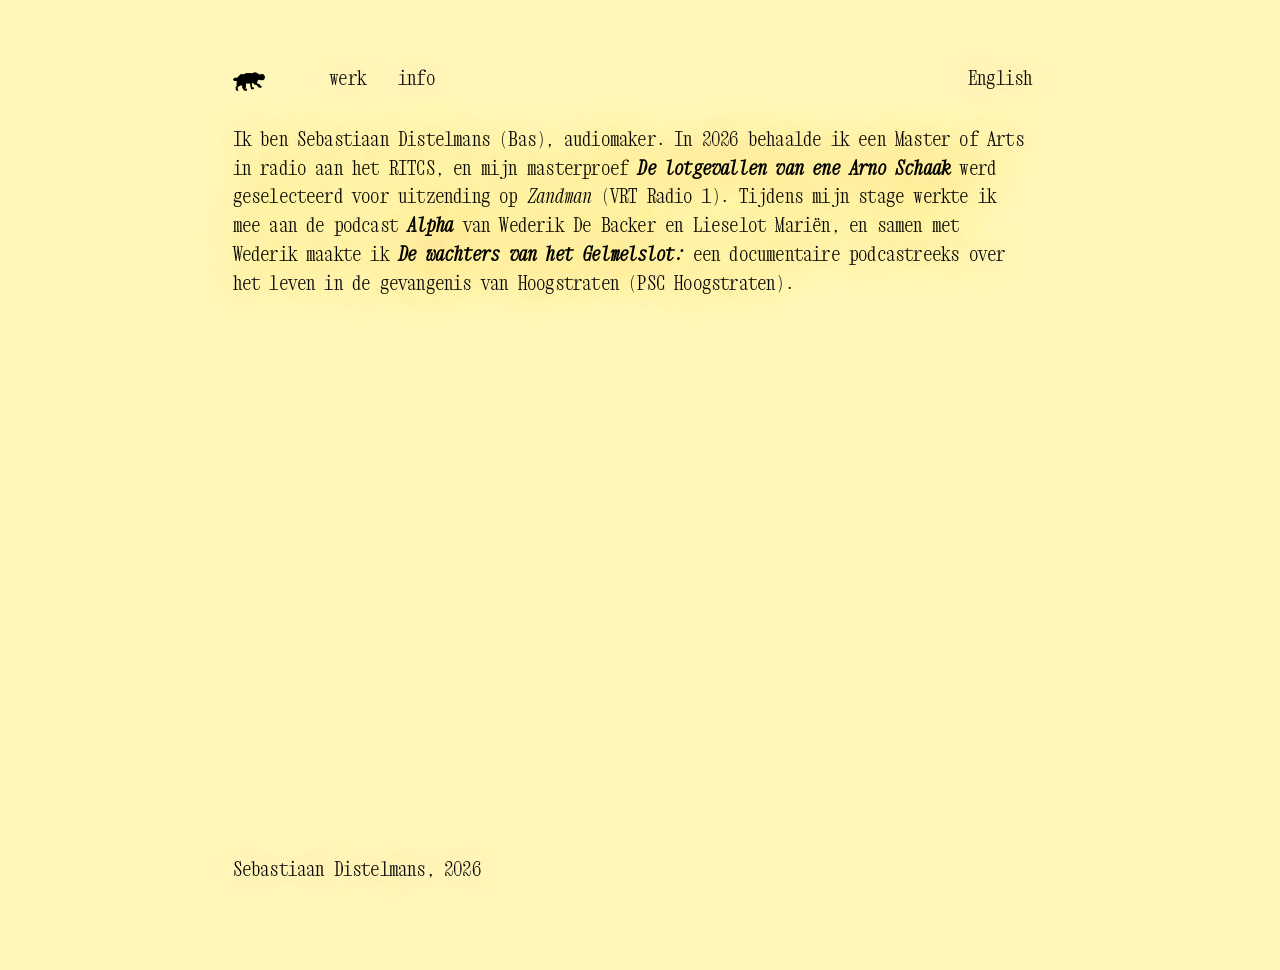
==== index.html @ 692e28c6 "seo stuff" ====
<!DOCTYPE html>
<html lang="nl">

<head>
    <meta charset="utf-8">
    <meta name="viewport" content="width=device-width, initial-scale=1">
    <title>Sebastiaan Distelmans</title>
    <meta name="description"
        content="Portfolio van Sebastiaan Distelmans (Bas), audiomaker: radio, podcast en documentaire.">
    <link rel="canonical" href="https://www.sebastiaandistelmans.be/">

    <!-- Open Graph / sharing on social media -->
    <meta property="og:type" content="website">
    <meta property="og:locale" content="nl_BE">
    <meta property="og:site_name" content="Sebastiaan Distelmans">
    <meta property="og:title" content="Sebastiaan Distelmans">
    <meta property="og:description" content="Portfolio van Sebastiaan Distelmans, audiomaker.">
    <meta property="og:url" content="https://www.sebastiaandistelmans.be/">
    <meta property="og:image" content="https://www.sebastiaandistelmans.be/images/og-image.jpg">
    <meta property="og:image:type" content="image/jpeg">
    <meta property="og:image:width" content="1200">
    <meta property="og:image:height" content="630">
    <meta property="og:image:alt"
        content="Logo van Sebastiaan Distelmans: een monochrome, geometrische tekening van een hond">
    <meta name="twitter:card" content="summary_large_image">
    <meta name="twitter:image:alt"
        content="Logo van Sebastiaan Distelmans: een monochrome, geometrische tekening van een hond">

    <meta name="theme-color" content="#fff7ba">

    <link rel="stylesheet" href="styles.css">
    <link rel="apple-touch-icon" sizes="180x180" href="images/favicon/apple-touch-icon.png">
    <link rel="icon" type="image/png" sizes="32x32" href="images/favicon/favicon-32x32.png">
    <link rel="icon" type="image/png" sizes="16x16" href="images/favicon/favicon-16x16.png">
    <link rel="manifest" href="/site.webmanifest">
    <script type="application/ld+json">
        {
        "@context": "https://schema.org",
        "@type": "Person",
        "name": "Sebastiaan Distelmans",
        "alternateName": "Bas Distelmans",
        "url": "https://www.sebastiaandistelmans.be/",
        "image": "https://www.sebastiaandistelmans.be/images/og-image.jpg",
        "jobTitle": "Audio maker",
        "alumniOf": "RITCS",
        "email": "mailto:sebastiaan.distelmans@ik.me"
        }
    </script>
</head>

<body>
    <div class="content">
        <!-- <h1> 
                Sebastiaan Distelmans
            </h1> -->
        <nav class="navigation-container">
            <!-- <div class="nav-left-container"> -->
            <button class="nav-button" data-tab="home"><img src="images/hond-verylowreso.png" class="nav-icon"></button>
            <button class="nav-button" data-tab="werk" data-nl="werk" data-en="work">werk</button>
            <button class="nav-button" data-tab="info">info</button>
            <button class="language-button" onclick="toggleLang()" data-nl="English"
                data-en="Nederlands">english</button>
            <!-- </div> -->
        </nav>

        <!-- <div class="lang-button-container"> -->
        <!-- </div> -->
        <div class="page-container">
            <section id="home" class="tab">
                <div class="body-text-container" id="bio-nl">
                    <p>
                        Ik ben Sebastiaan Distelmans (Bas), audiomaker.
                        In 2026 behaalde ik een Master of Arts in radio aan het RITCS, en mijn masterproef

                        <b><i>De lotgevallen van ene Arno Schaak</i></b>

                        werd geselecteerd voor uitzending op <i>Zandman</i> (VRT Radio 1).
                        Tijdens mijn stage werkte ik mee aan de podcast
                        <b><i>Alpha</i></b>
                        van Wederik De Backer en Lieselot Mariën, en samen met Wederik maakte ik <b><i>De wachters van
                                het Gelmelslot:</i></b>
                        een documentaire podcastreeks over het leven in de gevangenis van Hoogstraten (PSC
                        Hoogstraten).<br>

                    </p>
                </div>
                <div class="body-text-container" id="bio-en">
                    <p>
                        I'm Sebastiaan Distelmans (Bas), an audio maker.
                        In 2026 I earned a Master of Arts in radio at RITCS, and my master's thesis

                        <b><i>The Ordeals of a Certain Arno Schaak</i></b>

                        was selected for broadcast on <i>Zandman</i> (VRT Radio 1).
                        During my internship I worked on the podcast
                        <b><i>Alpha</i></b>
                        by Wederik De Backer and Lieselot Mariën, and together with Wederik I made <b><i>The Guards of
                                Gelmel Castle:</i></b>
                        a documentary podcast series about life in Hoogstraten prison (PSC
                        Hoogstraten).<br>
                    </p>
                </div>
            </section>

            <section id="werk" class="tab" hidden>
                <div id="posts"></div>
            </section>


            <section id="praktijk" class="tab" hidden>
                praktijk
            </section>
            <section id="info" class="tab" hidden>
                <div class="body-text-container">
                    <h1>Sebastiaan Distelmans</h1>
                    <p></p>
                    <p class="facturatie-geg">
                        <a href="mailto:sebastiaan.distelmans@ik.me"
                            class="email-address">sebastiaan.distelmans@ik.me</a><br>
                        Klein Raamstraat 6, 2221 Booischot <br>
                        BE1044.061.676
                    </p>
                    <img src="images/portfolio-foto-small.jpeg" class="portrait-img"
                        alt="Foto van Sebastiaan Distelmans die trompet speelt. Credit: Naomi Heimann">
                    <sub>credit: Naomi Heimann</sub>
                </div>
            </section>

        </div>
        <div class="footer">
            <p>
                Sebastiaan Distelmans, 2026

            </p>
        </div>
    </div>


    <script src="posts.js"></script>
    <script>
        const buttons = document.querySelectorAll("[data-tab]");
        const tabs = document.querySelectorAll(".tab");

        function showTab(name) {
            if (!document.getElementById(name)) name = "home";

            tabs.forEach(tab => {
                tab.hidden = tab.id !== name;
            });
            buttons.forEach(b => {
                b.classList.toggle("active", b.dataset.tab === name);
            });
        }

        buttons.forEach(btn => {
            btn.addEventListener("click", () => {
                location.hash = btn.dataset.tab;
            });
        });

        window.addEventListener("hashchange", () => {
            showTab(location.hash.slice(1));
        });

        showTab(location.hash.slice(1));
    </script>

</body>

</html>
---- styles.css ----
/* Fonts */
@font-face {
  font-family: 'EB Garamond';
  src: url('fonts/EBGaramond-VariableFont_wght.ttf') format('truetype');
  font-weight: 400 800;
  font-style: normal;
  font-display: swap;
}

@font-face {
  font-family: 'EB Garamond';
  src: url('fonts/EBGaramond-Italic-VariableFont_wght.ttf') format('truetype');
  font-weight: 400 800;
  font-style: italic;
  font-display: swap;
}

@font-face {
  font-family: 'XanhMono';
  src: url('fonts/XanhMono-Regular.ttf') format('truetype');
  font-weight: 400;
  font-style: normal;
  font-display: swap;
}

@font-face {
  font-family: 'XanhMono';
  src: url('fonts/XanhMono-Italic.ttf') format('truetype');
  font-weight: 400;
  font-style: italic;
  font-display: swap;
}

/* Reset */
*,
*::before,
*::after {
  box-sizing: border-box;
  margin: 0;
  padding: 0;
}

/* Variables */
:root {
  --color-text: #000000;
  --color-weak: #bd2121;
  --color-bg: #fff7ba;
  --color-accent: #0066ff;
  --bodytext-size: 1.2rem;
  --text-width: 50rem;
  --weight-reg: 400;
  --weight-bold: 600;
  --glow-color: #ff9100;

}

/* Base styles */
body {
  /* font-family: 'EB Garamond', Georgia, 'Times New Roman', Times, serif; */
  font-family: 'XanhMono', 'Courier New', Courier, monospace;
  /* font-family: 'Courier New', Courier, monospace; */
  /* font-family: Helvetica, sans-serif; */
  line-height: 1.5;
  color: var(--color-text);
  background: var(--color-bg);
  margin: 2rem;
  padding-bottom: 40rem;
  font-weight: var(--weight-reg);
  letter-spacing: -0.05rem;
  /* max-width: var(--text-width); */
  text-shadow: 0 0 3rem var(--glow-color);

}

b {
  font-weight: var(--weight-bold);
}

h1 {
  font-size: 1.6rem;
  font-weight: var(--weight-bold);
}

h2 {
  font-weight: 600;
  margin-bottom: 0;
}

p,
h2 {
  font-size: var(--bodytext-size);
}

/* p {
  text-align: justify;
} */
@media (max-width: 45rem) {
  p {
    text-align: justify;
  }

}

.facturatie-geg {
  color: var(--color-text);
  margin-top: var(--bodytext-size);
}

img {
  max-width: 100%;
  display: block;
}

a {
  color: var(--color-accent);
  text-decoration: none;
}

.email-address {
  color: inherit;
}


/* Navigation */
.navigation-container {
  display: flex;
  align-items: center;
  gap: 2rem;
  position: sticky;
  top: 0;
  z-index: 10;
  /* background: var(--color-bg); */
  padding: 2rem 0 1rem;
  /* top padding replaces the body's top margin */
  margin-bottom: 1rem;
}

.nav-button,
.language-button {
  all: unset;
  font-family: inherit;
  /* font-family: Helvetica, sans-serif; */
  /* font-family: 'XanhMono', 'Courier New', Courier, monospace; */
  font-size: var(--bodytext-size);
  line-height: inherit;
  max-width: var(--text-width);
  cursor: pointer;
  /* background-color: var(--color-bg); */

}

.nav-button:hover,
.nav-button.active,
a:hover,
.language-button:hover,
.language-button.active {
  text-decoration: underline;
}

.language-button {
  /* font-style: italic; */
  margin-left: auto;
  /* color: var(--color-accent); */
}


.portrait-img {
  /* max-width: 15rem; */
  max-width: min(45rem, 100%);
  /* margin: auto; */
  margin-top: var(--bodytext-size);
}

sub {
  color: var(--color-weak);
}

/* Layout */
html {
  scrollbar-gutter: stable;
  -webkit-text-size-adjust: 100%;
  text-size-adjust: 100%;
}

.content {
  max-width: 50rem;

  margin: auto;
}

.tab[hidden] {
  display: none;
}

.body-text-container {
  max-width: var(--text-width);
}

.post-cast,
.post-crew {
  list-style: none;
  margin-top: 0rem;
  font-size: var(--bodytext-size);

}

.post-cast .role,
.post-crew .role {
  /* color: var(--color-weak); */
  /* font-style: italic; */
  letter-spacing: -0.1rem;
}

.post-cast .name,
.post-crew .name {
  /* color: var(--color-weak); */
  /* font-style: italic; */
  font-weight: var(--weight-bold);
}

.post-credits {
  margin-top: 0.5rem;
}

.post-credits summary {
  font-size: var(--bodytext-size);
  cursor: pointer;
  list-style: none;
}

.post-cred-link-container {
  max-width: 32rem;
}

.post-credits summary::-webkit-details-marker {
  display: none;
}

.post-credits summary::before {
  content: "+ ";
}

.post-credits[open] summary::before {
  content: "– ";
}

.post-credits summary:hover {
  text-decoration: underline;
}

.nav-icon {
  max-height: var(--bodytext-size);
  margin-top: 0.4rem;
  margin-right: 2rem;
}

/* PORTFOLIO POSTS */
.post-container {
  max-width: var(--text-width);
  margin-bottom: 5rem;
}

.post-properties {
  display: flex;
  flex-wrap: wrap;
  gap: 0 1rem;
  color: var(--color-weak);
  /* margin-top: -0.5rem; */
  /* margin-bottom: 0.5rem; */
  font-style: italic;
}

.post-language {
  display: flex;
  gap: 0 0.3rem;
  /* margin-top: 0.6rem; */
  color: var(--color-weak);
}
.language-icon svg {
  stroke: var(--color-weak);
  margin-top: 0.2rem;
}

.props-and-lang{
  display: flex;
}

.lang-placed {
  margin-left: auto;
}

.post-links {
  display: flex;
  flex-wrap: wrap;
  gap: 0 1rem;
  margin-top: 0.5rem;
  letter-spacing: -0.07rem;
  text-transform: uppercase;
  font-weight: var(--weight-bold);

}

.footer {
  position: fixed;
  bottom: 1rem;
  /* background-color: var(--color-bg); */
}
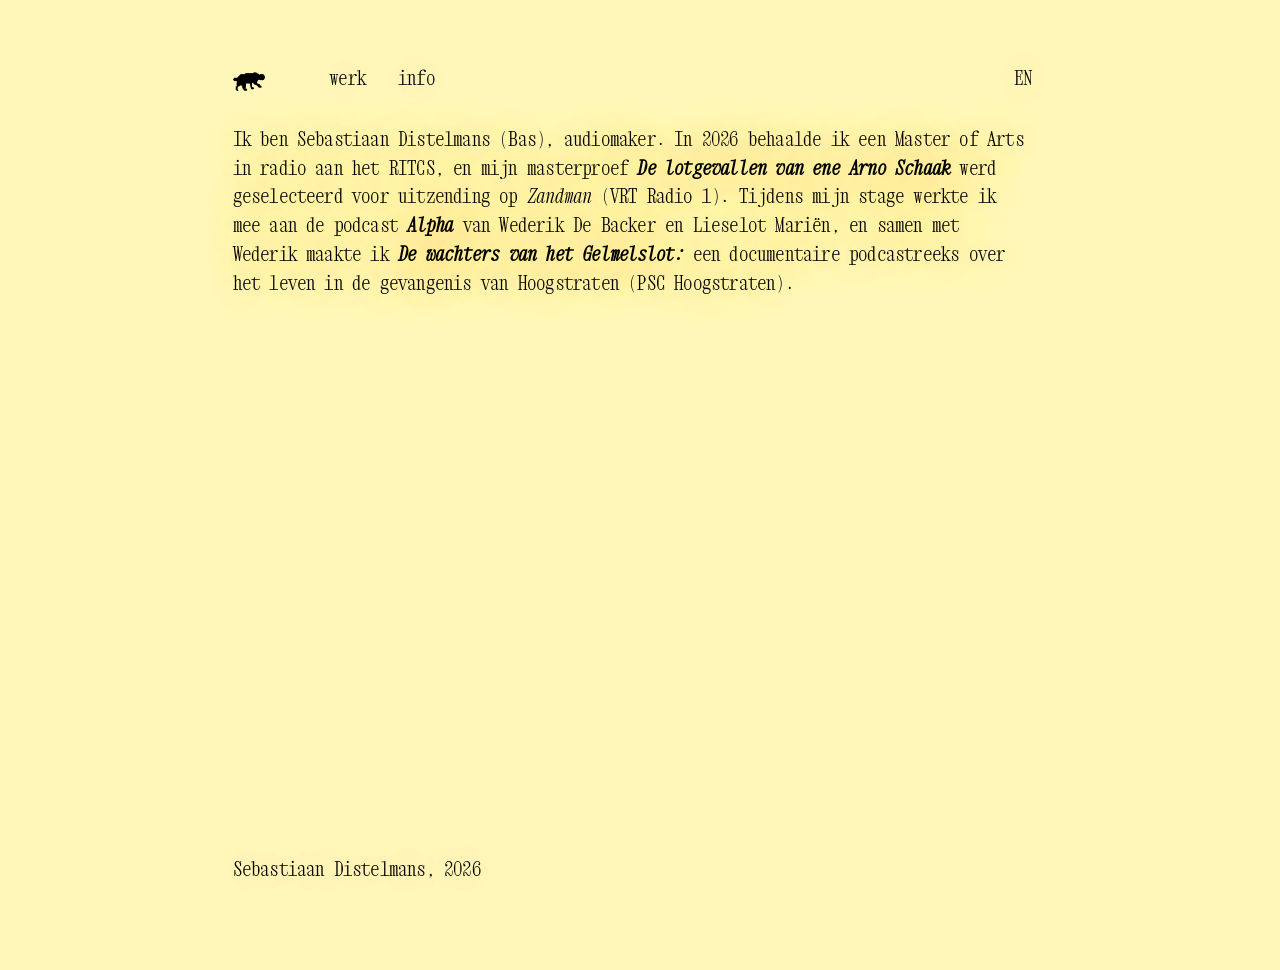
==== commit 05bbaee5: "abbreviated languages" ====
--- a/index.html
+++ b/index.html
@@ -9,7 +9,6 @@
         content="Portfolio van Sebastiaan Distelmans (Bas), audiomaker: radio, podcast en documentaire.">
     <link rel="canonical" href="https://www.sebastiaandistelmans.be/">
 
-    <!-- Open Graph / sharing on social media -->
     <meta property="og:type" content="website">
     <meta property="og:locale" content="nl_BE">
     <meta property="og:site_name" content="Sebastiaan Distelmans">
@@ -27,6 +26,7 @@
         content="Logo van Sebastiaan Distelmans: een monochrome, geometrische tekening van een hond">
 
     <meta name="theme-color" content="#fff7ba">
+    <meta name="google-site-verification" content="YqrKgVdFhRXFgNr1ifsONPBcoYGtnjLEX5UjfP9gKLA" />
 
     <link rel="stylesheet" href="styles.css">
     <link rel="apple-touch-icon" sizes="180x180" href="images/favicon/apple-touch-icon.png">
@@ -58,8 +58,8 @@
             <button class="nav-button" data-tab="home"><img src="images/hond-verylowreso.png" class="nav-icon"></button>
             <button class="nav-button" data-tab="werk" data-nl="werk" data-en="work">werk</button>
             <button class="nav-button" data-tab="info">info</button>
-            <button class="language-button" onclick="toggleLang()" data-nl="English"
-                data-en="Nederlands">english</button>
+            <button class="language-button" onclick="toggleLang()" data-nl="EN"
+                data-en="NL">english</button>
             <!-- </div> -->
         </nav>
 
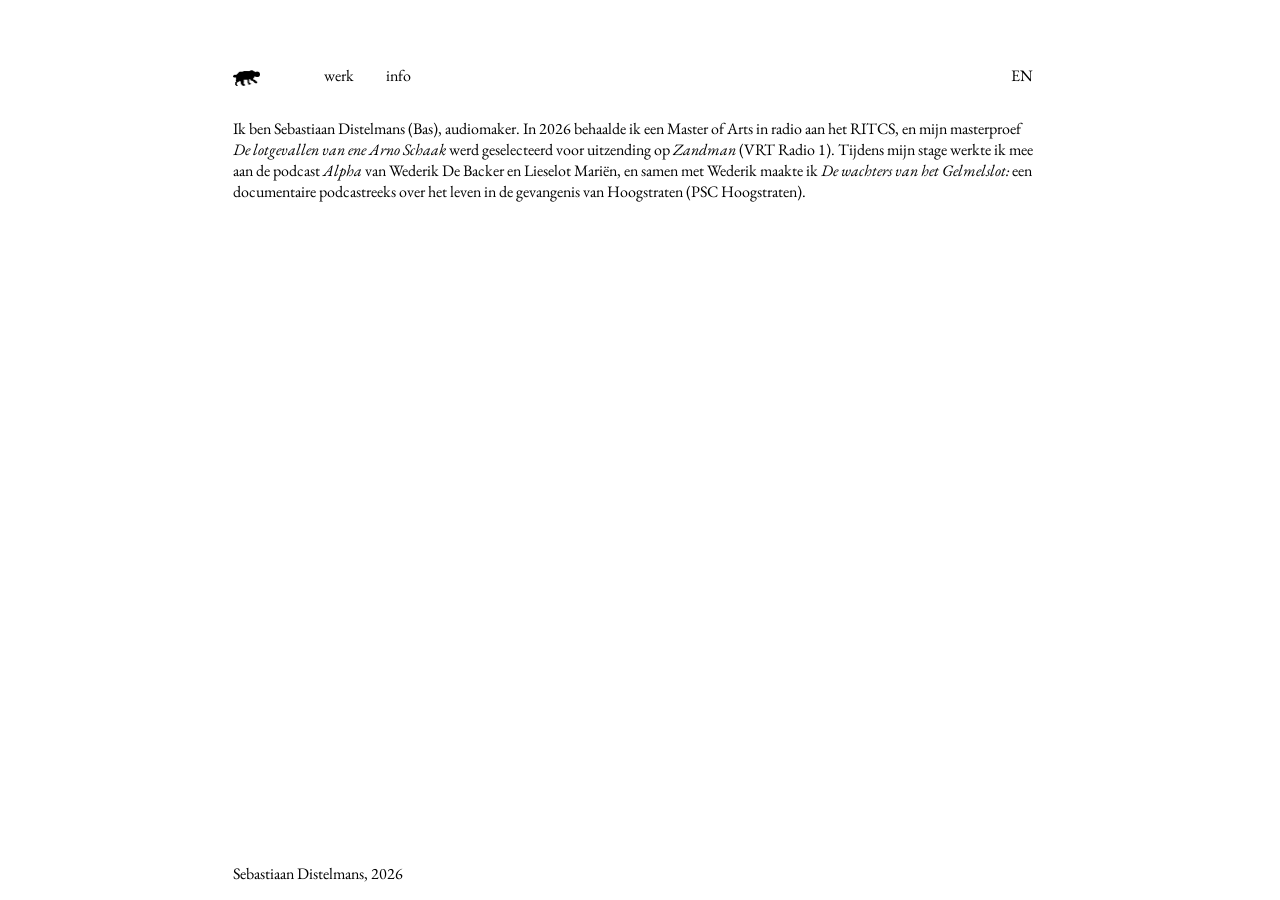
==== commit 61e175c3: "font change en design overhaul" ====
--- a/index.html
+++ b/index.html
@@ -56,11 +56,14 @@
         <nav class="navigation-container">
             <!-- <div class="nav-left-container"> -->
             <button class="nav-button" data-tab="home"><img src="images/hond-verylowreso.png" class="nav-icon"></button>
-            <button class="nav-button" data-tab="werk" data-nl="werk" data-en="work">werk</button>
-            <button class="nav-button" data-tab="info">info</button>
-            <button class="language-button" onclick="toggleLang()" data-nl="EN"
-                data-en="NL">english</button>
-            <!-- </div> -->
+            <button class="nav-button" data-tab="werk">
+                <p class="p" data-nl="werk" data-en="work">werk</p>
+            </button> <button class="nav-button" data-tab="info">
+                <p>info</p>
+            </button>
+            <button class="language-button" onclick="toggleLang()">
+                <p class="p" data-nl="EN" data-en="NL">english</p>
+            </button> <!-- </div> -->
         </nav>
 
         <!-- <div class="lang-button-container"> -->
@@ -72,13 +75,13 @@
                         Ik ben Sebastiaan Distelmans (Bas), audiomaker.
                         In 2026 behaalde ik een Master of Arts in radio aan het RITCS, en mijn masterproef
 
-                        <b><i>De lotgevallen van ene Arno Schaak</i></b>
+                        <i>De lotgevallen van ene Arno Schaak</i>
 
                         werd geselecteerd voor uitzending op <i>Zandman</i> (VRT Radio 1).
                         Tijdens mijn stage werkte ik mee aan de podcast
-                        <b><i>Alpha</i></b>
-                        van Wederik De Backer en Lieselot Mariën, en samen met Wederik maakte ik <b><i>De wachters van
-                                het Gelmelslot:</i></b>
+                        <i>Alpha</i>
+                        van Wederik De Backer en Lieselot Mariën, en samen met Wederik maakte ik <i>De wachters van
+                            het Gelmelslot:</i>
                         een documentaire podcastreeks over het leven in de gevangenis van Hoogstraten (PSC
                         Hoogstraten).<br>
 
@@ -89,13 +92,13 @@
                         I'm Sebastiaan Distelmans (Bas), an audio maker.
                         In 2026 I earned a Master of Arts in radio at RITCS, and my master's thesis
 
-                        <b><i>The Ordeals of a Certain Arno Schaak</i></b>
+                        <i>The Ordeals of a Certain Arno Schaak</i>
 
                         was selected for broadcast on <i>Zandman</i> (VRT Radio 1).
                         During my internship I worked on the podcast
-                        <b><i>Alpha</i></b>
-                        by Wederik De Backer and Lieselot Mariën, and together with Wederik I made <b><i>The Guards of
-                                Gelmel Castle:</i></b>
+                        <i>Alpha</i>
+                        by Wederik De Backer and Lieselot Mariën, and together with Wederik I made <i>The Guards of
+                                Gelmel Castle:</i>
                         a documentary podcast series about life in Hoogstraten prison (PSC
                         Hoogstraten).<br>
                     </p>
@@ -117,7 +120,6 @@
                     <p class="facturatie-geg">
                         <a href="mailto:sebastiaan.distelmans@ik.me"
                             class="email-address">sebastiaan.distelmans@ik.me</a><br>
-                        Klein Raamstraat 6, 2221 Booischot <br>
                         BE1044.061.676
                     </p>
                     <img src="images/portfolio-foto-small.jpeg" class="portrait-img"
@@ -130,7 +132,6 @@
         <div class="footer">
             <p>
                 Sebastiaan Distelmans, 2026
-
             </p>
         </div>
     </div>
--- a/styles.css
+++ b/styles.css
@@ -28,6 +28,98 @@
   src: url('fonts/XanhMono-Italic.ttf') format('truetype');
   font-weight: 400;
   font-style: italic;
+  font-display: swap;
+}
+
+@font-face {
+  font-family: 'LibreFranklin';
+  src: url('fonts/LibreFranklin-VariableFont_wght.ttf') format('truetype');
+  font-weight: 100 900;
+  font-style: normal;
+  font-display: swap;
+}
+
+@font-face {
+  font-family: 'LibreFranklin';
+  src: url('fonts/LibreFranklin-Italic-VariableFont_wght.ttf') format('truetype');
+  font-weight: 100 900;
+  font-style: italic;
+  font-display: swap;
+}
+
+/* NIMBUS SANS */
+
+@font-face {
+  font-family: 'NimbusSans';
+  src: url('fonts/nimbus/NimbusSans-Regular.woff');
+  font-style: normal;
+  font-weight: 400;
+  font-width: normal;
+  font-display: swap;
+}
+
+@font-face {
+  font-family: 'NimbusSans';
+  src: url('fonts/nimbus/NimbusSans-Bold.woff');
+  font-style: normal;
+  font-weight: 700;
+  font-width: normal;
+  font-display: swap;
+}
+
+@font-face {
+  font-family: 'NimbusSans';
+  src: url('fonts/nimbus/NimbusSans-Italic.woff');
+  font-style: italic;
+  font-weight: 400;
+  font-width: normal;
+  font-display: swap;
+}
+
+@font-face {
+  font-family: 'NimbusSans';
+  src: url('fonts/nimbus/NimbusSans-BoldItalic.woff');
+  font-style: italic;
+  font-weight: 700;
+  font-width: normal;
+  font-display: swap;
+}
+
+/* NIMBUS NARROW */
+
+@font-face {
+  font-family: 'NimbusSans';
+  src: url('fonts/nimbus/NimbusSansNarrow-Regular.woff');
+  font-style: normal;
+  font-weight: 400;
+  font-width: condensed;
+  font-display: swap;
+}
+
+@font-face {
+  font-family: 'NimbusSans';
+  src: url('fonts/nimbus/NimbusSansNarrow-Bold.woff');
+  font-style: normal;
+  font-weight: 700;
+  font-width: condensed;
+  font-display: swap;
+}
+
+@font-face {
+  font-family: 'NimbusSans';
+  src: url('fonts/nimbus/NimbusSansNarrow-Oblique.woff');
+  font-style: italic;
+  font-weight: 400;
+  font-width: condensed;
+  font-display: swap;
+}
+
+@font-face {
+  font-family: 'NimbusSans';
+  src: url('fonts/nimbus/NimbusSansNarrow-BoldOblique.woff');
+  font-style: italic;
+  font-weight: 700;
+  font-width: condensed;
   font-display: swap;
 }
 
@@ -43,13 +135,14 @@
 /* Variables */
 :root {
   --color-text: #000000;
-  --color-weak: #bd2121;
-  --color-bg: #fff7ba;
-  --color-accent: #0066ff;
-  --bodytext-size: 1.2rem;
+  --color-weak: #6a6a6a;
+  --color-bg: #ffffff;
+  --color-link: #0066ff;
+  --bodytext-size: 1rem;
+  --sans-size: 0.9rem;
   --text-width: 50rem;
   --weight-reg: 400;
-  --weight-bold: 600;
+  --weight-bold: 700;
   --glow-color: #ff9100;
 
 }
@@ -57,19 +150,38 @@
 /* Base styles */
 body {
   /* font-family: 'EB Garamond', Georgia, 'Times New Roman', Times, serif; */
-  font-family: 'XanhMono', 'Courier New', Courier, monospace;
+  /* font-family: 'XanhMono', 'Courier New', Courier, monospace; */
+  /* font-family: 'LibreFranklin'; */
   /* font-family: 'Courier New', Courier, monospace; */
-  /* font-family: Helvetica, sans-serif; */
-  line-height: 1.5;
+  /* line-height: 1.5; */
   color: var(--color-text);
   background: var(--color-bg);
   margin: 2rem;
   padding-bottom: 40rem;
   font-weight: var(--weight-reg);
-  letter-spacing: -0.05rem;
+  /* letter-spacing: -0.05rem; */
   /* max-width: var(--text-width); */
-  text-shadow: 0 0 3rem var(--glow-color);
-
+  /* text-shadow: 0 0 3rem var(--glow-color); */
+
+}
+
+p {
+  font-family: 'EB Garamond';
+  font-size: var(--bodytext-size);
+}
+
+h1,
+h2,
+li,
+sub {
+  font-family: 'NimbusSans', Helvetica, sans-serif;
+  letter-spacing: -0.01rem;
+}
+
+h2,
+li {
+  font-size: var(--sans-size);
+  line-height: 1.2rem;
 }
 
 b {
@@ -77,8 +189,12 @@
 }
 
 h1 {
-  font-size: 1.6rem;
-  font-weight: var(--weight-bold);
+  font-size: 2rem;
+  line-height: 2.3rem;
+  text-transform: uppercase;
+  font-weight: 400;
+  font-width: condensed;
+  text-align: center;
 }
 
 h2 {
@@ -86,10 +202,6 @@
   margin-bottom: 0;
 }
 
-p,
-h2 {
-  font-size: var(--bodytext-size);
-}
 
 /* p {
   text-align: justify;
@@ -112,7 +224,7 @@
 }
 
 a {
-  color: var(--color-accent);
+  color: var(--color-link);
   text-decoration: none;
 }
 
@@ -129,24 +241,16 @@
   position: sticky;
   top: 0;
   z-index: 10;
-  /* background: var(--color-bg); */
   padding: 2rem 0 1rem;
-  /* top padding replaces the body's top margin */
   margin-bottom: 1rem;
 }
 
 .nav-button,
 .language-button {
   all: unset;
-  font-family: inherit;
-  /* font-family: Helvetica, sans-serif; */
-  /* font-family: 'XanhMono', 'Courier New', Courier, monospace; */
   font-size: var(--bodytext-size);
-  line-height: inherit;
   max-width: var(--text-width);
   cursor: pointer;
-  /* background-color: var(--color-bg); */
-
 }
 
 .nav-button:hover,
@@ -160,7 +264,7 @@
 .language-button {
   /* font-style: italic; */
   margin-left: auto;
-  /* color: var(--color-accent); */
+  /* color: var(--color-link); */
 }
 
 
@@ -200,22 +304,53 @@
 .post-crew {
   list-style: none;
   margin-top: 0rem;
-  font-size: var(--bodytext-size);
-
-}
-
-.post-cast .role,
-.post-crew .role {
-  /* color: var(--color-weak); */
-  /* font-style: italic; */
-  letter-spacing: -0.1rem;
+  font-size: var(--sans-size);
+
+}
+
+/* Credits: narrow screens, plain left-aligned "role - name" */
+.post-cast .dash,
+.post-crew .dash {
+  margin: 0 0.3em;
+}
+
+/* Wide screens: dashes line up on the left margin of the post text,
+   roles hang out to the left of it */
+@media (min-width: 90rem) {
+  .post-cast li,
+  .post-crew li {
+    position: relative;
+  }
+
+  .post-cast .role,
+  .post-crew .role {
+    position: absolute;
+    right: 100%;
+    margin-right: 0.3em;
+    text-align: right;
+    white-space: nowrap;
+  }
+
+  .post-cast .dash,
+  .post-crew .dash {
+    margin: 0 0.3em 0 0;
+  }
 }
 
 .post-cast .name,
 .post-crew .name {
   /* color: var(--color-weak); */
   /* font-style: italic; */
-  font-weight: var(--weight-bold);
+  /* font-weight: var(--weight-bold); */
+}
+
+.post-cast .role,
+.post-crew .role {
+  /* color: var(--color-weak); */
+  font-width: condensed;
+  text-transform: uppercase;
+  /* font-style: italic; */
+  /* font-weight: var(--weight-bold); */
 }
 
 .post-credits {
@@ -226,6 +361,10 @@
   font-size: var(--bodytext-size);
   cursor: pointer;
   list-style: none;
+}
+
+.post-credits summary p {
+  display: inline;
 }
 
 .post-cred-link-container {
@@ -276,12 +415,13 @@
   /* margin-top: 0.6rem; */
   color: var(--color-weak);
 }
+
 .language-icon svg {
   stroke: var(--color-weak);
-  margin-top: 0.2rem;
-}
-
-.props-and-lang{
+  margin-top: -0.1rem;
+}
+
+.props-and-lang {
   display: flex;
 }
 
@@ -294,9 +434,11 @@
   flex-wrap: wrap;
   gap: 0 1rem;
   margin-top: 0.5rem;
-  letter-spacing: -0.07rem;
-  text-transform: uppercase;
-  font-weight: var(--weight-bold);
+  /* letter-spacing: -0.07rem; */
+  /* text-transform: uppercase; */
+  /* font-style: italic; */
+  /* font-weight: var(--weight-bold); */
+  font-width: condensed;
 
 }
 
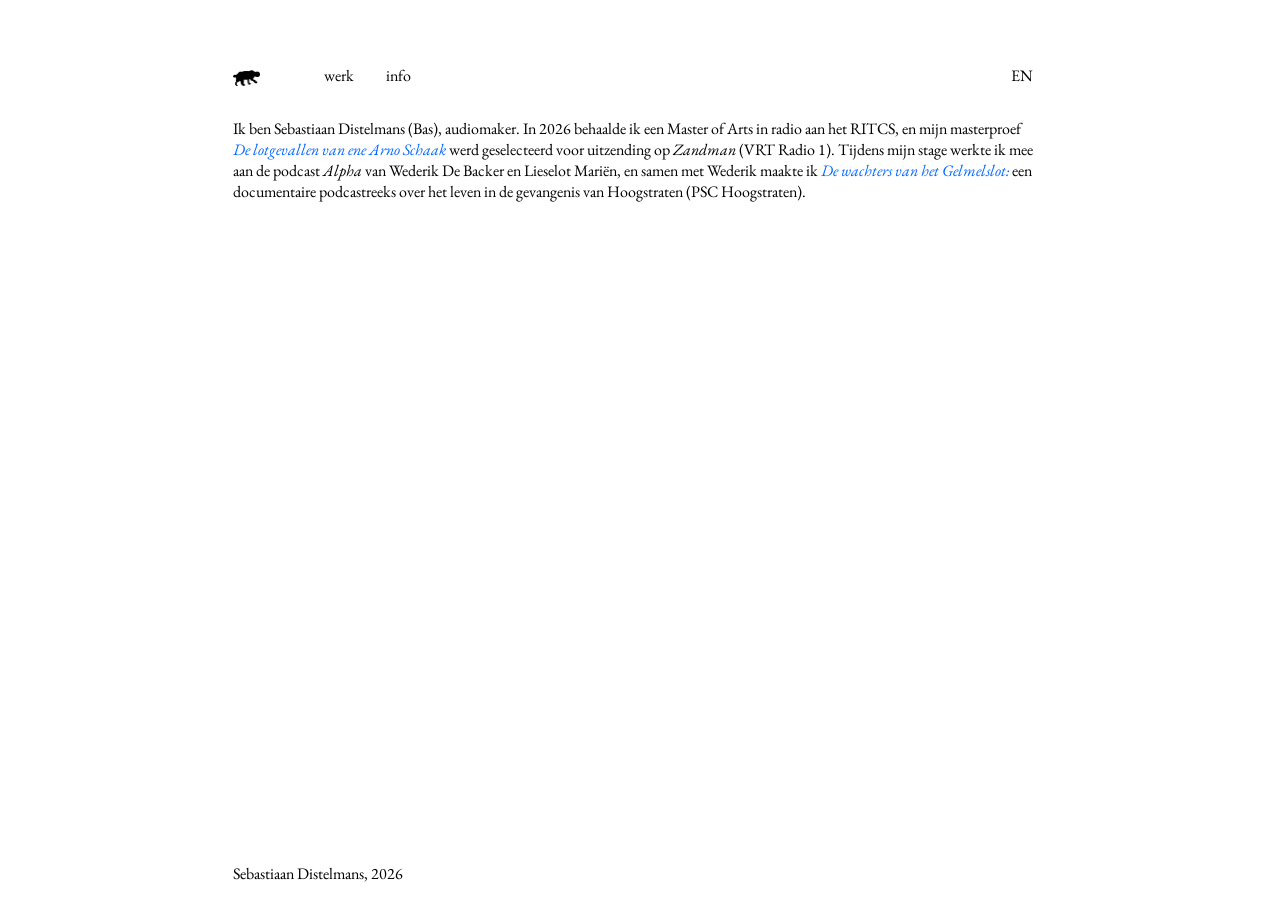
==== commit 2d5fad0e: "thumbnails turned into links" ====
--- a/index.html
+++ b/index.html
@@ -55,8 +55,10 @@
             </h1> -->
         <nav class="navigation-container">
             <!-- <div class="nav-left-container"> -->
-            <button class="nav-button" data-tab="home"><img src="images/hond-verylowreso.png" class="nav-icon"></button>
-            <button class="nav-button" data-tab="werk">
+            <button class="nav-button nav-home" data-tab="home" aria-label="Home">
+                <img src="images/hond-verylowreso.png" class="nav-icon nav-icon-default" alt="">
+                <img src="images/hond-2-verylowreso.png" class="nav-icon nav-icon-hover" alt="">
+            </button> <button class="nav-button" data-tab="werk">
                 <p class="p" data-nl="werk" data-en="work">werk</p>
             </button> <button class="nav-button" data-tab="info">
                 <p>info</p>
@@ -75,13 +77,13 @@
                         Ik ben Sebastiaan Distelmans (Bas), audiomaker.
                         In 2026 behaalde ik een Master of Arts in radio aan het RITCS, en mijn masterproef
 
-                        <i>De lotgevallen van ene Arno Schaak</i>
+                        <a href="https://www.sebastiaandistelmans.be/werk/arno-schaak/"><i>De lotgevallen van ene Arno Schaak</i></a>
 
                         werd geselecteerd voor uitzending op <i>Zandman</i> (VRT Radio 1).
                         Tijdens mijn stage werkte ik mee aan de podcast
                         <i>Alpha</i>
-                        van Wederik De Backer en Lieselot Mariën, en samen met Wederik maakte ik <i>De wachters van
-                            het Gelmelslot:</i>
+                        van Wederik De Backer en Lieselot Mariën, en samen met Wederik maakte ik <a href="https://www.sebastiaandistelmans.be/werk/gelmelslot/"><i>De wachters van
+                            het Gelmelslot:</i></a>
                         een documentaire podcastreeks over het leven in de gevangenis van Hoogstraten (PSC
                         Hoogstraten).<br>
 
@@ -92,13 +94,13 @@
                         I'm Sebastiaan Distelmans (Bas), an audio maker.
                         In 2026 I earned a Master of Arts in radio at RITCS, and my master's thesis
 
-                        <i>The Ordeals of a Certain Arno Schaak</i>
+                        <a href="https://www.sebastiaandistelmans.be/werk/arno-schaak/"><i>The Ordeals of a Certain Arno Schaak</i></a>
 
                         was selected for broadcast on <i>Zandman</i> (VRT Radio 1).
                         During my internship I worked on the podcast
                         <i>Alpha</i>
-                        by Wederik De Backer and Lieselot Mariën, and together with Wederik I made <i>The Guards of
-                                Gelmel Castle:</i>
+                        by Wederik De Backer and Lieselot Mariën, and together with Wederik I made <a href="https://www.sebastiaandistelmans.be/werk/gelmelslot/"><i>The Guards of
+                            Gelmel Castle</a>:</i>
                         a documentary podcast series about life in Hoogstraten prison (PSC
                         Hoogstraten).<br>
                     </p>
@@ -115,8 +117,8 @@
             </section>
             <section id="info" class="tab" hidden>
                 <div class="body-text-container">
-                    <h1>Sebastiaan Distelmans</h1>
-                    <p></p>
+                    <p>Sebastiaan Distelmans</p>
+
                     <p class="facturatie-geg">
                         <a href="mailto:sebastiaan.distelmans@ik.me"
                             class="email-address">sebastiaan.distelmans@ik.me</a><br>
@@ -124,7 +126,7 @@
                     </p>
                     <img src="images/portfolio-foto-small.jpeg" class="portrait-img"
                         alt="Foto van Sebastiaan Distelmans die trompet speelt. Credit: Naomi Heimann">
-                    <sub>credit: Naomi Heimann</sub>
+                    <!-- <sub>credit: Naomi Heimann</sub> -->
                 </div>
             </section>
 
--- a/styles.css
+++ b/styles.css
@@ -135,7 +135,7 @@
 /* Variables */
 :root {
   --color-text: #000000;
-  --color-weak: #6a6a6a;
+  --color-weak: #535353;
   --color-bg: #ffffff;
   --color-link: #0066ff;
   --bodytext-size: 1rem;
@@ -206,7 +206,7 @@
 /* p {
   text-align: justify;
 } */
-@media (max-width: 45rem) {
+@media (max-width: 70rem) {
   p {
     text-align: justify;
   }
@@ -215,7 +215,7 @@
 
 .facturatie-geg {
   color: var(--color-text);
-  margin-top: var(--bodytext-size);
+  /* margin-top: var(--bodytext-size); */
 }
 
 img {
@@ -316,7 +316,8 @@
 
 /* Wide screens: dashes line up on the left margin of the post text,
    roles hang out to the left of it */
-@media (min-width: 90rem) {
+@media (min-width: 70rem) {
+
   .post-cast li,
   .post-crew li {
     position: relative;
@@ -337,6 +338,8 @@
   }
 }
 
+
+
 .post-cast .name,
 .post-crew .name {
   /* color: var(--color-weak); */
@@ -393,10 +396,41 @@
   margin-right: 2rem;
 }
 
+/* Home button: stack both icons in the same spot, swap on hover */
+.nav-home {
+  display: grid;
+  /* needed because .nav-button uses `all: unset` */
+}
+
+.nav-home .nav-icon {
+  grid-area: 1 / 1;
+  /* both images occupy the same cell */
+  justify-self: start;
+  transition: opacity 0.15s ease;
+}
+
+.nav-home .nav-icon-hover {
+  opacity: 0;
+}
+
+.nav-home:hover .nav-icon-default,
+.nav-home:focus-visible .nav-icon-default {
+  opacity: 0;
+}
+
+.nav-home:hover .nav-icon-hover,
+.nav-home:focus-visible .nav-icon-hover {
+  opacity: 1;
+}
+
 /* PORTFOLIO POSTS */
 .post-container {
   max-width: var(--text-width);
   margin-bottom: 5rem;
+}
+
+.post-title a {
+  color: inherit;
 }
 
 .post-properties {
@@ -418,7 +452,7 @@
 
 .language-icon svg {
   stroke: var(--color-weak);
-  margin-top: -0.1rem;
+  margin-top: 0.14rem;
 }
 
 .props-and-lang {
@@ -442,6 +476,50 @@
 
 }
 
+/* Thumbnail floated left of the info text, text wraps around it */
+.post-more-info {
+  display: flow-root;   /* contains the float so it can't spill into the next post */
+}
+
+/* Thumbnail + info row */
+.post-info-row {
+  display: flow-root;   /* narrow screens: contains the float */
+}
+
+.post-thumb {
+  float: left;          /* narrow screens: text wraps around it */
+  width: auto;
+  height: 3.7rem;
+  margin: 0.3rem 0.5rem 0 0;
+}
+
+.post-thumb-link:hover .post-thumb {
+  opacity: 50%;
+}
+
+/* Wide screens: thumb hangs in the left margin, content stays centered */
+
+@media (min-width: 70rem) {
+  .post-more-info {
+    position: relative;
+  }
+
+  .post-thumb {
+    position: absolute;
+    top: 0.3rem;
+    left: 0;
+    transform: translateX(calc(-100% - 0.75rem));
+    float: none;
+    width: auto;
+    height: 3.6rem;
+    max-width: none;
+    margin: 0;
+  }
+}
+
+
+
+
 .footer {
   position: fixed;
   bottom: 1rem;
